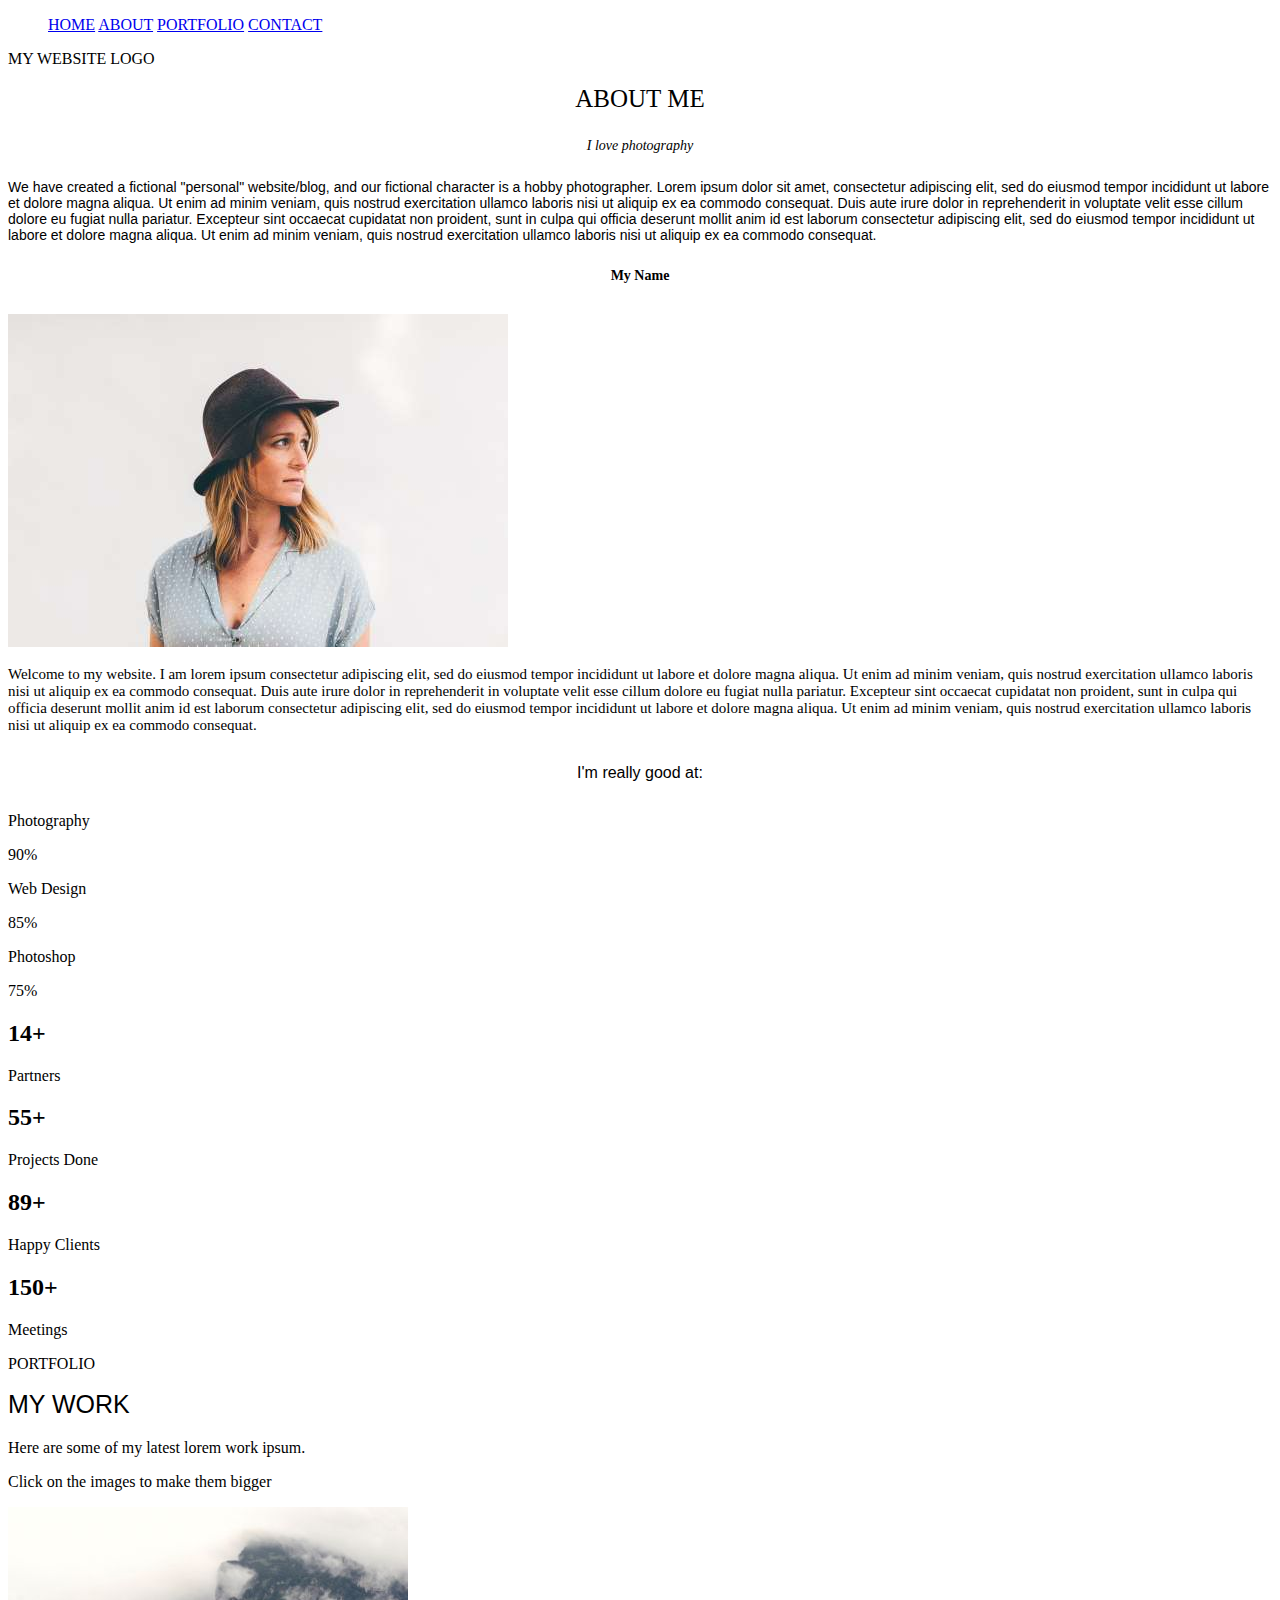
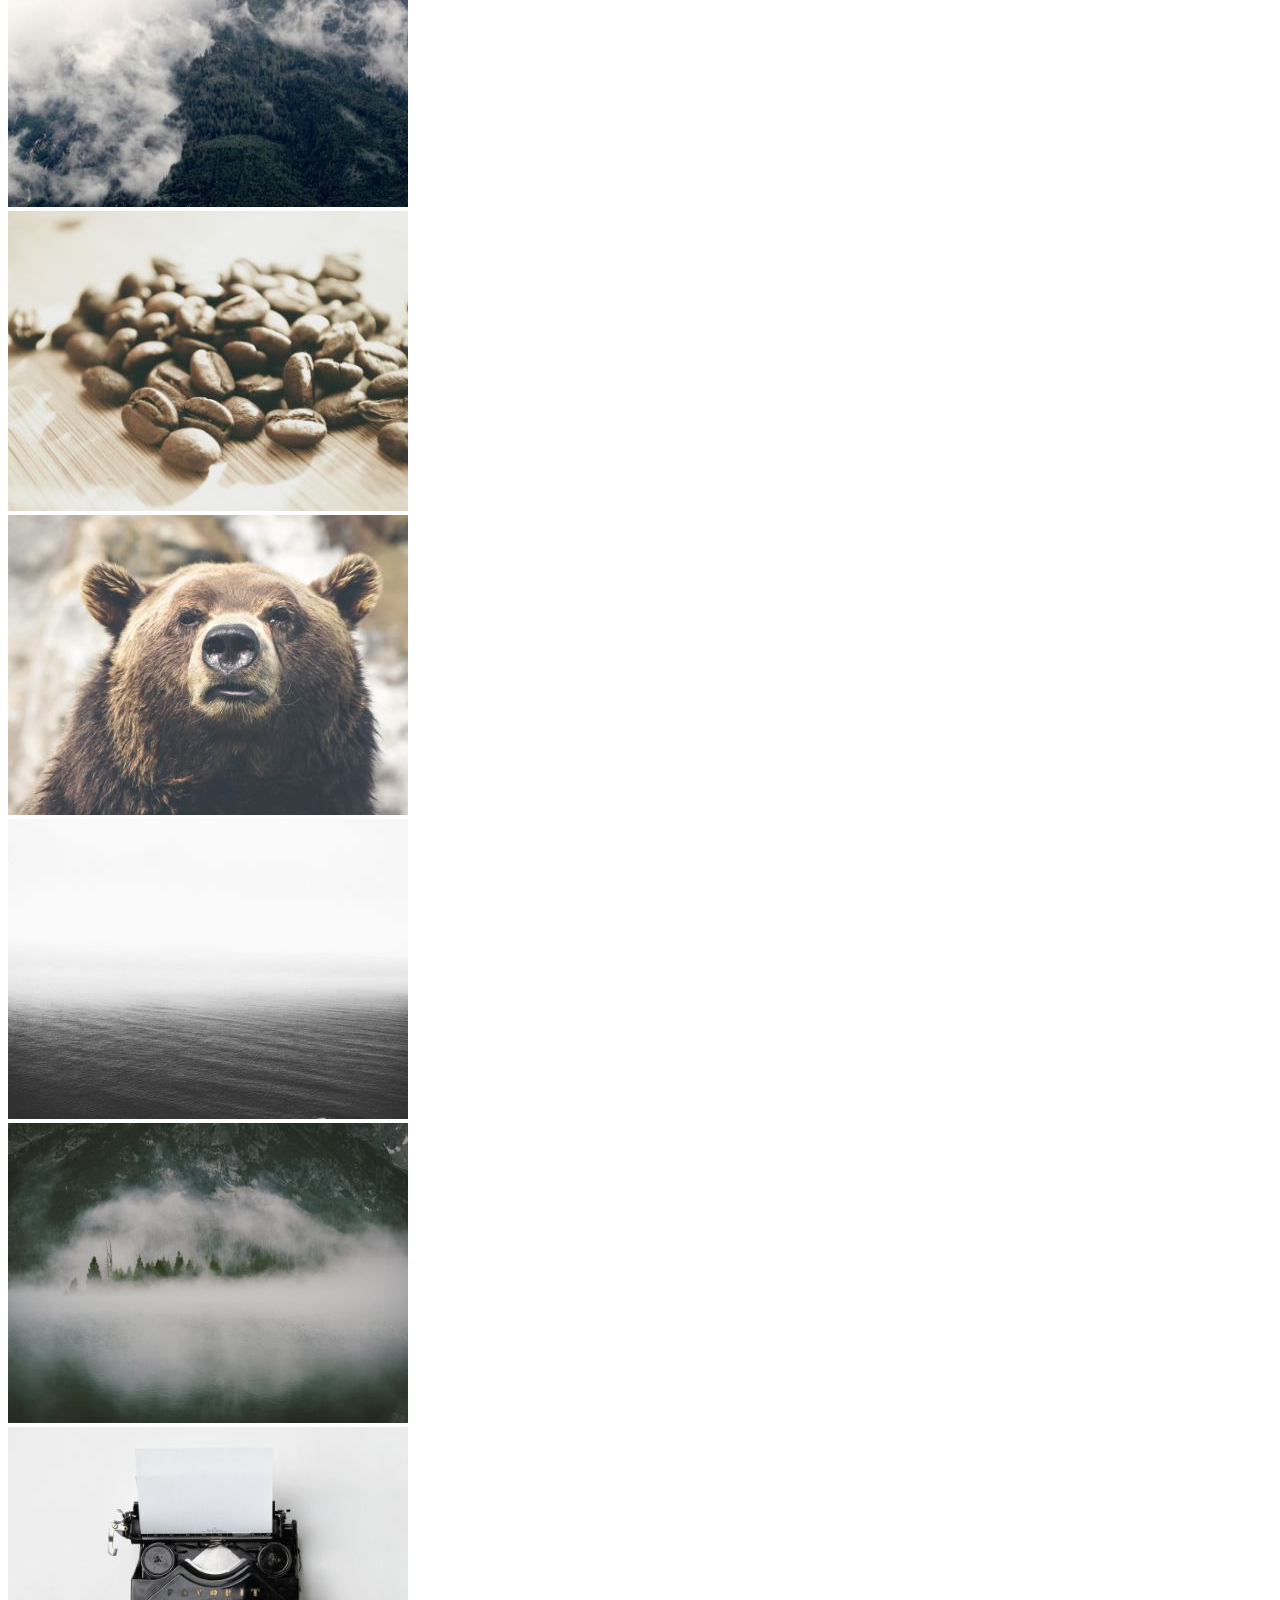
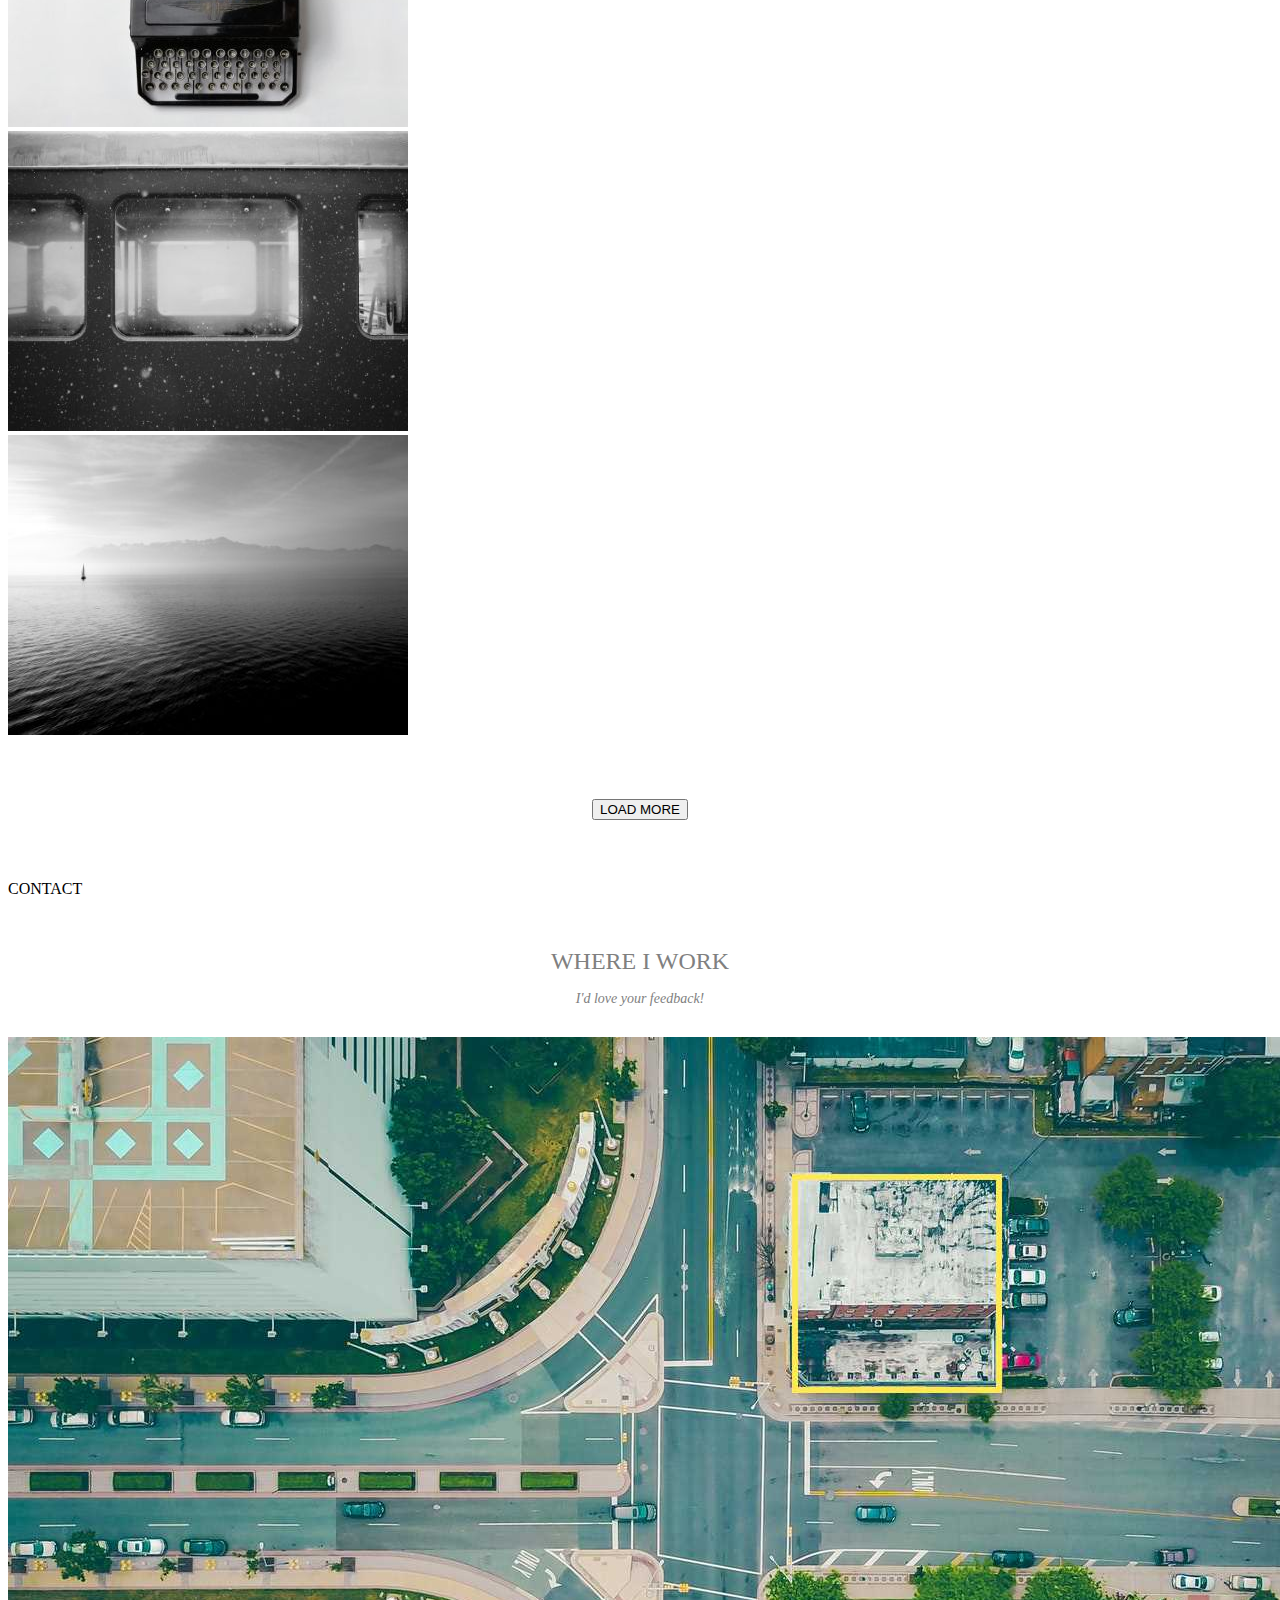
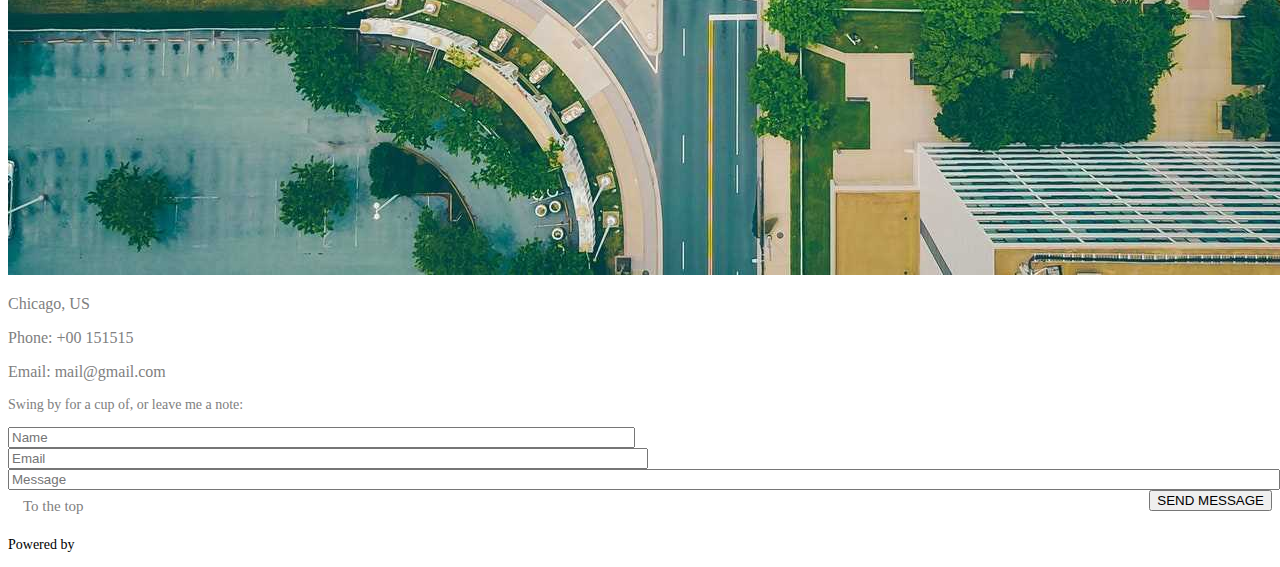
==== index.html @ a0b2b3a5 "Update and rename parallax.html to index.html" ====
<!DOCTYPE html>
<html lang="en">
<head>
    <meta charset="UTF-8">
    <meta name="viewport" content="width=device-width, initial-scale=1.0">
    <title>Parallex</title>
    <link rel="stylesheet" href="paralle.css">
    <link rel="icon" type="x-icon" href="images/favicon.ico">
    
</head>
<body>
    <header >
        <ul>
            <a href="#home">HOME</a>
            <a href="#about">ABOUT</a>
            <a href="#portfolio">PORTFOLIO</a>
            <a href="#contact">CONTACT</a>
        </ul>
    </header>
    <div class="girl-img" id="home">
        <div class="text">MY WEBSITE LOGO</div>
    </div>
    <div class="clearfix"></div>
    <div id="about">
        <h1 style="font-weight: normal; font-size: 25px; text-align: center;">ABOUT ME</h1>
        <p style="margin-top: 25px; font-style: italic; text-align: center; font-size: 14px;">I love photography</p>
        <p style="font-size: 14px; margin: 25px 0; font-family: Impact, Haettenschweiler, 'Arial Narrow Bold', sans-serif;">We have created a fictional "personal" website/blog, and our fictional character is a hobby photographer. Lorem ipsum dolor sit amet, consectetur adipiscing elit, sed do eiusmod tempor incididunt ut labore et dolore magna aliqua. Ut enim ad minim veniam, quis nostrud exercitation ullamco laboris nisi ut aliquip ex ea commodo consequat. Duis aute irure dolor in reprehenderit in voluptate velit esse cillum dolore eu fugiat nulla pariatur. Excepteur sint occaecat cupidatat non proident, sunt in culpa qui officia deserunt mollit anim id est laborum consectetur adipiscing elit, sed do eiusmod tempor incididunt ut labore et dolore magna aliqua. Ut enim ad minim veniam, quis nostrud exercitation ullamco laboris nisi ut aliquip ex ea commodo consequat.</p>
        <section>
            <div class="left-photo">
                <p style="text-align: center; font-weight: bold;margin-bottom: 30px; font-size: 14px;">My Name</p>
                <img src="images/avatar_hat.jpg" alt="">
            </div>
            <div class="right-about">
                <p style="font-size: 15px;">Welcome to my website. I am lorem ipsum consectetur adipiscing elit, sed do eiusmod tempor incididunt ut labore et dolore magna aliqua. Ut enim ad minim veniam, quis nostrud exercitation ullamco laboris nisi ut aliquip ex ea commodo consequat. Duis aute irure dolor in reprehenderit in voluptate velit esse cillum dolore eu fugiat nulla pariatur. Excepteur sint occaecat cupidatat non proident, sunt in culpa qui officia deserunt mollit anim id est laborum consectetur adipiscing elit, sed do eiusmod tempor incididunt ut labore et dolore magna aliqua. Ut enim ad minim veniam, quis nostrud exercitation ullamco laboris nisi ut aliquip ex ea commodo consequat.</p>
            </div>
        </section>
        <div class="clearfix"></div>
        <p style="margin: 30px 0; text-align: center; font-family: Impact, Haettenschweiler, 'Arial Narrow Bold', sans-serif;">I'm really good at:</p>
       <div class="progressing-bar">
          <div class="container">
            <p>Photography</p>
            <div class="bar">
                <div class="pourcent" style="width: 90%;">90%</div>
            </div>
          </div>
          <div class="container">
            <p>Web Design</p>
            <div class="bar">
                <div class="pourcent" style="width: 85%;">85%</div>
            </div>
          </div>
          <div class="container">
            <p>Photoshop</p>
            <div class="bar">
                <div class="pourcent" style="width: 75%;">75%</div>
            </div>
          </div>
       </div>
    </div>
    <div class="about-footer" >
        <div class="number" >
            <h2>14+</h2>
            <p>Partners</p>
        </div>
        <div class="number">
            <h2>55+</h2>
            <p>Projects Done</p>
        </div>
        <div class="number">
            <h2>89+</h2>
            <p>Happy Clients</p>
        </div>
        <div class="number">
            <h2>150+</h2>
            <p>Meetings</p>
        </div>
    </div>
    <div class="clearfix"></div>
    <div id="portfolio">
        <div class="portfolio">
            <div class="text-portfolio">PORTFOLIO</div>
        </div>
        <div class="center">
            <div class="mywork">
                <h1 style="margin-bottom: 20px; font-family: Arial, Helvetica, sans-serif; font-weight: normal; font-size: 25px;">MY WORK</h1>
                <p>Here are some of my latest lorem work ipsum.</p>
                <p>Click on the images to make them bigger</p>
            </div>
            <section>
                <div class="gallery">
                    <img src="images/p1.jpg" alt="">
                </div>
                <div class="gallery">
                    <img src="images/p2.jpg" alt="">
                </div>
                <div class="gallery">
                    <img src="images/p3.jpg" alt="">
                </div>
                <div class="gallery">
                    <img src="images/p4.jpg" alt="">
                </div>
                <div class="gallery">
                    <img src="images/p5.jpg" alt="">
                </div>
                <div class="gallery">
                    <img src="images/p6.jpg" alt="">
                </div>
                <div class="gallery">
                    <img src="images/p7.jpg" alt="">
                </div>
                <div class="gallery">
                    <img src="images/p8.jpg" alt="">
                </div>
            </section>
            <div class="clearfix"></div>
            <div style="margin: 60px 0; text-align: center;">
                <button>LOAD MORE</button>
            </div>
        </div>
    </div>
    <div class="clearfix"></div>
    <div id="contact">
        <div class="contact">
            <div class="text-contact">CONTACT</div>
        </div>
        <div class="center" style="color:gray">
            <h1 style="margin-top: 50px; font-size: 24px; text-align: center; font-weight: normal;">WHERE I WORK</h1>
            <p style="margin-bottom: 30px; font-size: 14px; font-style: italic; text-align: center;">I'd love your feedback!</p>
            <section>
                <div class="left-image">
                    <img src="images/map.jpg" alt="">
                </div>
                <div class="right-add">
                    <div class="add">
                        <p>Chicago, US</p>
                        <p>Phone: +00 151515</p>
                        <p>Email: mail@gmail.com</p>
                    </div>
                    <p style="font-size: 14px;">Swing by for a cup of, or leave me a note:</p>
                    <form action="">
                        <input type="text" style="width: 49%;" placeholder="Name">
                        <input type="text" style="width: 50%;" placeholder="Email">
                        <input type="text" style="width: 100%;" placeholder="Message">
                        <input type="button" style="float: right;" value="SEND MESSAGE">
                    </form>
                </div>
            </section>
        </div>
    </div>
    <div class="clearfix"></div>
    <footer>
        <a href="#home" style="font-size: 15px; text-decoration: none; background-color: white; color: gray; display: inline-block; padding: 8px 15px;">To the top</a>
        <p style="font-size: 14px;">Powered by <a href="" style=" color: white;">ITeam</a></p>
    </footer>

</body>
</html>
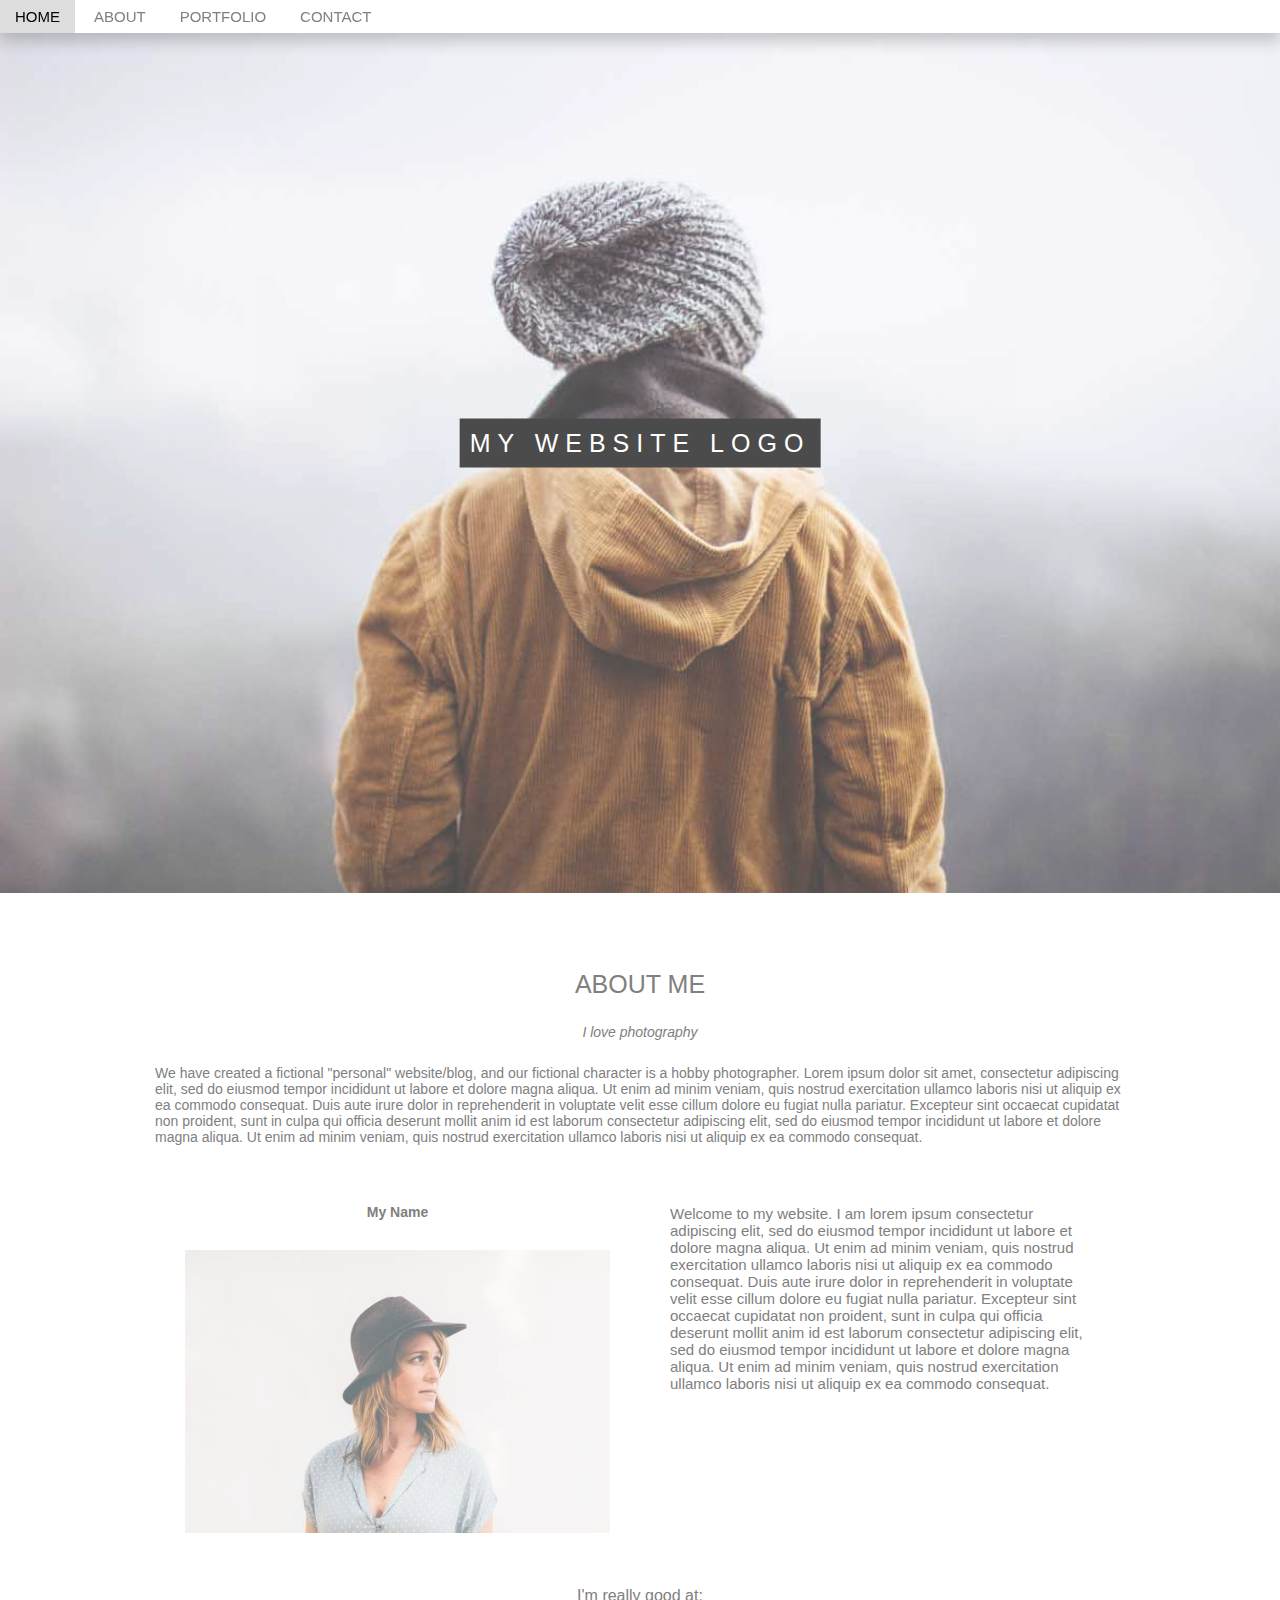
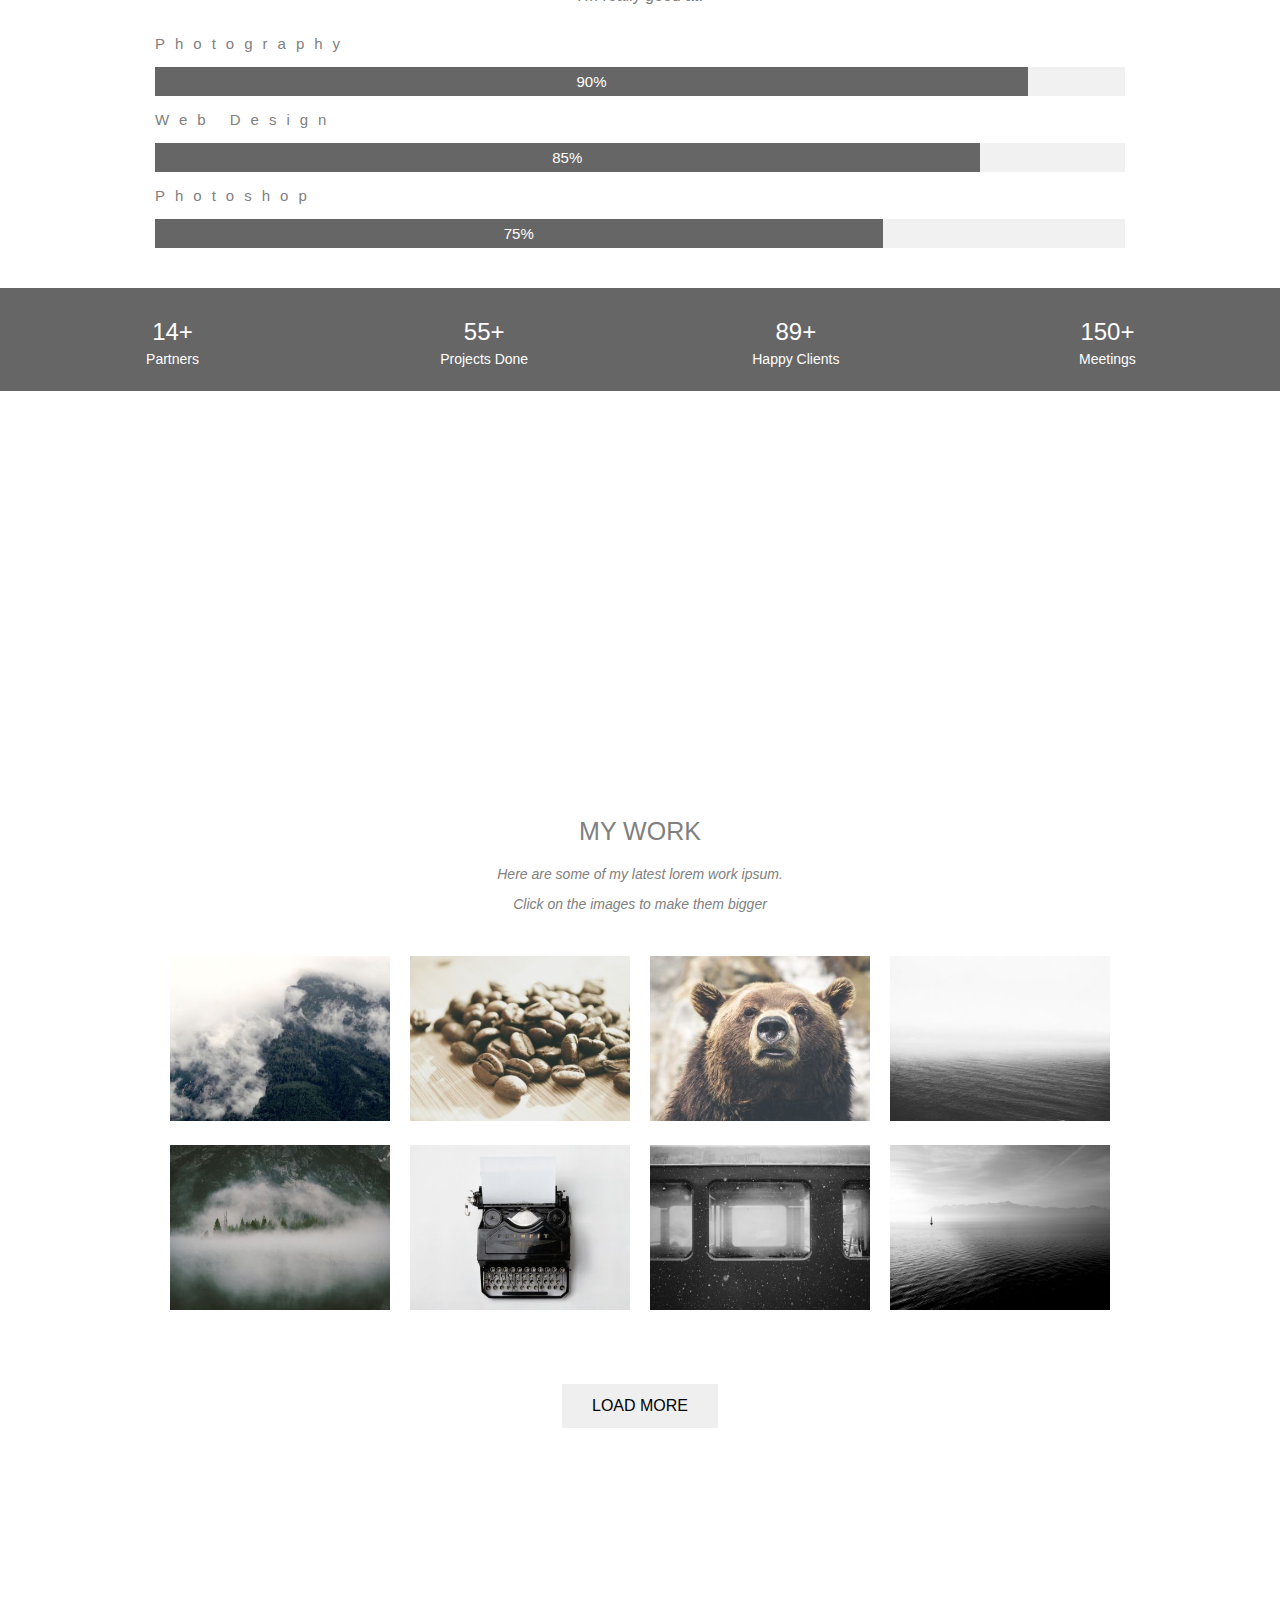
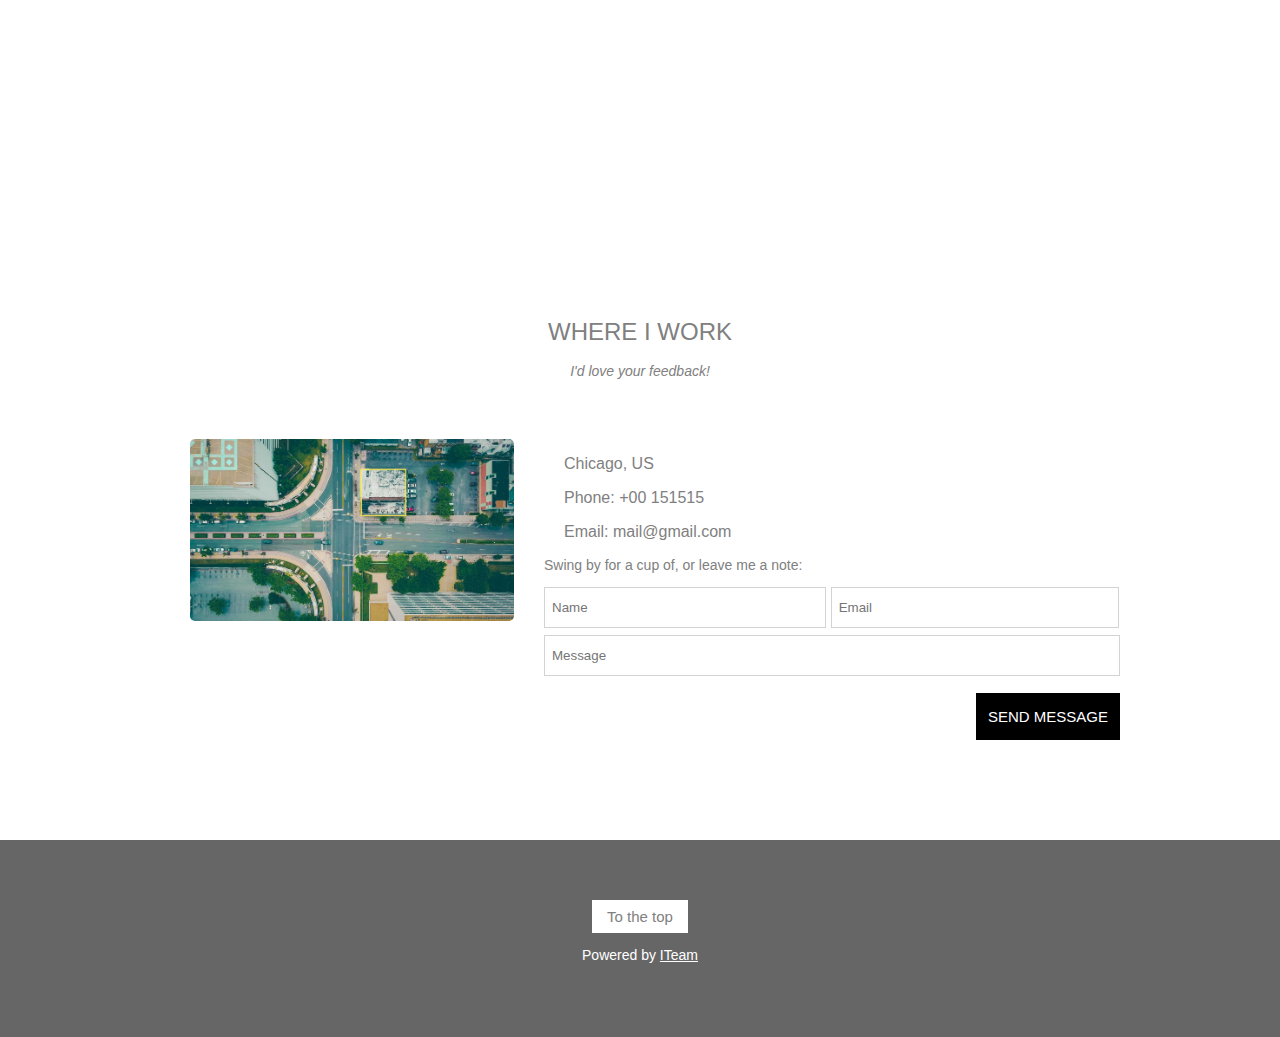
==== commit 8efe6a1e: "Update index.html" ====
--- a/index.html
+++ b/index.html
@@ -4,7 +4,7 @@
     <meta charset="UTF-8">
     <meta name="viewport" content="width=device-width, initial-scale=1.0">
     <title>Parallex</title>
-    <link rel="stylesheet" href="paralle.css">
+    <link rel="stylesheet" href="style.css">
     <link rel="icon" type="x-icon" href="images/favicon.ico">
     
 </head>
--- a/style.css
+++ b/style.css
@@ -0,0 +1,254 @@
+
+*{
+    box-sizing: border-box;
+}
+body{
+    margin: 0;
+}
+/*HOME*/
+header{
+    position: sticky;
+    top: 0;
+    z-index: 1;
+}
+header ul{
+    padding: 0;
+    margin: 0;
+    overflow: hidden;
+    background-color: white;
+    box-shadow: 0 8px 16px 0 rgba(0, 0, 0, 0.2);
+}
+header ul a{
+    display: inline-block;
+    padding: 8px 15px;
+    text-decoration: none;
+    color: grey;
+    font-family: 'Gill Sans', 'Gill Sans MT', Calibri, 'Trebuchet MS', sans-serif;
+    font-size: 15px;
+}
+header ul a:hover{
+    background-color: #ddd;
+    color: black;
+}
+
+.girl-img{
+    background: url(images/parallax1.jpg) no-repeat center;
+    background-size: cover;
+    background-attachment: fixed;
+    height: 900px;
+    opacity: 0.7;
+    position: relative;
+    bottom: 40px;
+}
+.text{
+    position: absolute;
+    font-family: Arial, Helvetica, sans-serif;
+    top: 50%;
+    left: 50%;
+    transform: translate(-50%,-50%);
+    background-color: black;
+    color: white;
+    letter-spacing: 7px;
+    padding: 10px;
+    font-size: 25px;
+}
+.clearfix{
+    content: "";
+    display: table;
+    clear: both;
+}
+/*about*/
+#about{
+    max-width: 1000px;
+    margin: 0 auto;
+    font-family: Arial, Helvetica, sans-serif;
+    color: gray;
+    padding: 20px 15px;
+}
+
+#about .left-photo,#about .right-about{
+    float: left;
+    width: 50%;
+    padding: 20px 30px ;
+    font-family: Impact, Haettenschweiler, 'Arial Narrow Bold', sans-serif;
+}
+#about .left-photo img{
+    width: 100%;
+    opacity: 0.6;
+}
+#about .left-photo img:hover{
+    opacity: 1;
+}
+.progressing-bar .container p{
+    font-family: Impact, Haettenschweiler, 'Arial Narrow Bold', sans-serif;
+    font-size: 15px;
+    letter-spacing: 10px;
+}
+.progressing-bar .container .bar{
+    background-color: #f1f1f1;
+}
+.progressing-bar .container .bar .pourcent{
+    background-color: #666;
+    padding: 6px;
+    font-size: 15px;
+    color: white;
+    text-align: center;
+    font-family: Impact, Haettenschweiler, 'Arial Narrow Bold', sans-serif;
+}
+.about-footer{
+    background-color: #666;
+    color: white;
+    width: 100%;
+    padding: 0;
+    margin: 20px 0;
+    margin-bottom: 0;
+    font-family: Impact, Haettenschweiler, 'Arial Narrow Bold', sans-serif;
+    text-align: center;
+}
+.about-footer .number{
+    display: inline-block;
+    width: 24%;
+    padding: 10px 0;
+}
+.number h2{
+    font-weight: normal;
+  
+    margin-bottom: 0;
+}
+.number p{
+    margin-top: 5px;
+    font-size: 14px;
+
+}
+/*porffolio*/
+#portfolio{
+    margin-top: 0;
+}
+.portfolio{
+    position: relative;
+    background: url(images/parallax2.jpg) no-repeat center;
+    background-size: cover;
+    height: 350px;
+    opacity: 0.8;
+    background-attachment: fixed;
+}
+.text-portfolio{
+    position: absolute;
+    color: white;
+    font-family: Impact, Haettenschweiler, 'Arial Narrow Bold', sans-serif;
+    top: 50%;
+    left: 50%;
+    transform: translate(-50%,-50%);
+    font-size: 35px;
+    letter-spacing: 10px;
+}
+.center{
+max-width: 1000px;
+margin: 0 auto;
+}
+.mywork {
+text-align: center;
+color: grey;
+font-family: Impact, Haettenschweiler, 'Arial Narrow Bold', sans-serif;
+padding: 60px 0 20px;
+}
+.mywork p{
+font-style: italic;
+font-size: 14px;
+}
+#portfolio section{
+padding: 0 20px;
+}
+#portfolio section .gallery{
+float: left;
+width: 25%;
+}
+.gallery img{
+width: 100%;
+padding: 10px;
+}
+.gallery img:hover{
+opacity: 0.7;
+}
+#portfolio button{
+border: none;
+font-weight: normal;
+padding: 13px 30px;
+font-size: 16px;
+font-family: 'Gill Sans', 'Gill Sans MT', Calibri, 'Trebuchet MS', sans-serif;
+}
+#portfolio button:hover{
+background-color: #ddd;
+}
+/*contact*/
+.contact {
+background: url(images/parallax3.jpg) no-repeat center; 
+background-size: cover;
+background-attachment: fixed;
+opacity: 0.8;
+position: relative;
+height: 350px;
+}
+.text-contact{
+position: absolute;
+left: 50%;
+top: 50%;
+transform: translate(-50%, -50%);
+color: white;
+font-family: 'Gill Sans', 'Gill Sans MT', Calibri, 'Trebuchet MS', sans-serif;
+font-size: 38px;
+letter-spacing: 9px;
+}
+#contact .center{
+padding: 30px 20px;
+font-family: 'Gill Sans', 'Gill Sans MT', Calibri, 'Trebuchet MS', sans-serif;
+}
+.left-image{
+float: left;
+padding: 30px;
+width: 40%;
+}
+.right-add{
+width: 60%;
+float: left;
+padding: 30px 0;
+}
+.left-image img{
+width: 100%;
+border-radius: 5px;
+}
+.add{
+padding-left: 20px;
+}
+#contact form input[type="text"]{
+border: 1px solid lightgray;
+display: inline-block;
+padding: 12px 7px;
+margin-bottom: 7px;
+}
+#contact form input[type="button"]{
+border: none;
+font-weight: normal;
+display: block;
+font-size: 15px;
+font-family: Arial, Helvetica, sans-serif;
+background-color: black;
+color: white;
+padding: 15px 12px;
+margin-top: 10px;
+}
+#contact form input[type="button"]:hover{
+background-color: #ddd;
+color: black;
+}
+footer{
+background-color: #666;
+text-align: center;
+font-family: sans-serif;
+color: white;
+margin-top: 70px;
+padding: 60px;
+}
+footer:hover{
+background-color: black;
+}
